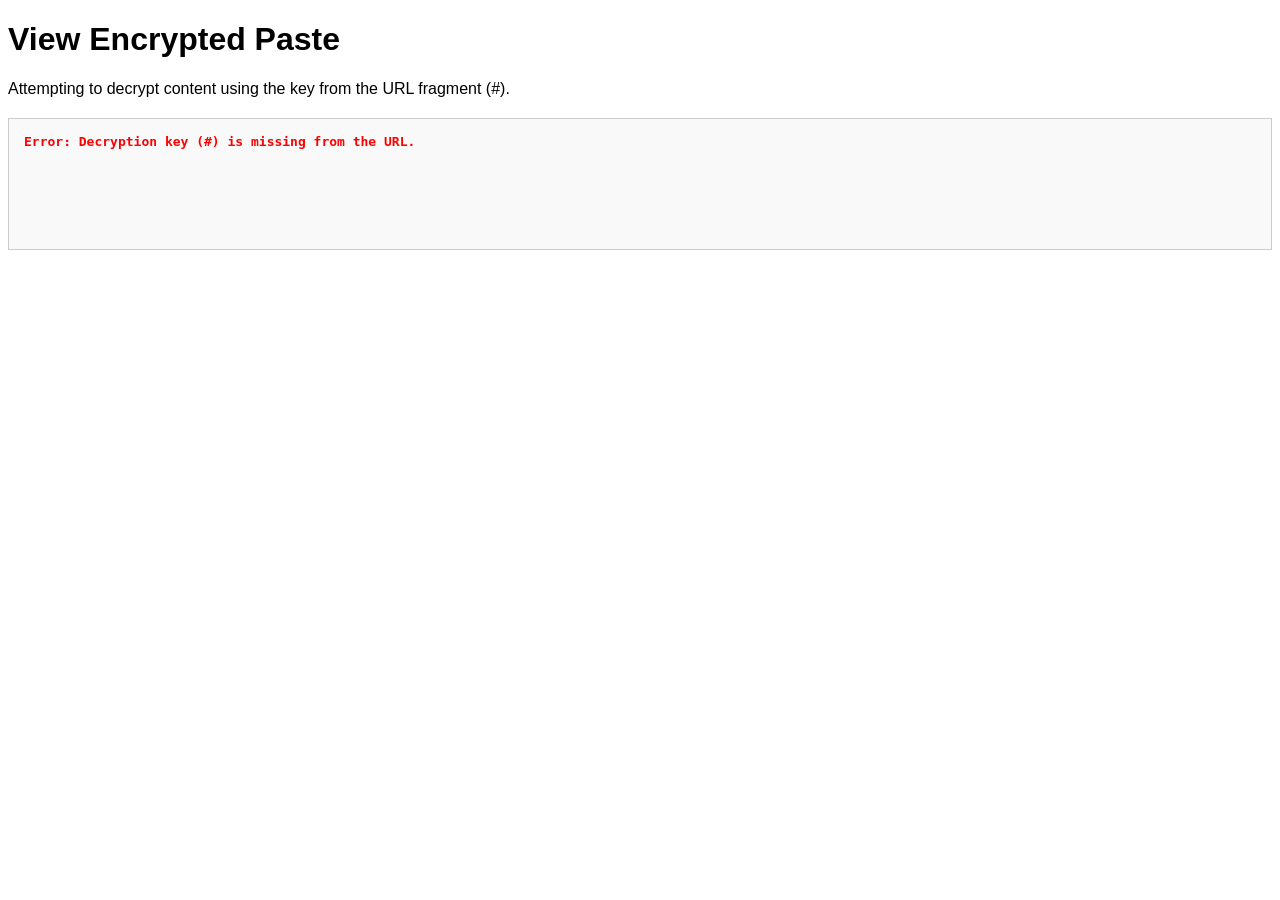
==== web/retrieve.html @ 2ab87ccf "tracking" ====
<!DOCTYPE html>
<html>
    <head>
        <title>View Encrypted Paste</title>
        <style>
            body { font-family: Arial, sans-serif; }
            #pasteContent {
                white-space: pre-wrap;
                word-wrap: break-word;
                border: 1px solid #ccc;
                padding: 15px;
                margin-top: 20px;
                background-color: #f9f9f9;
                min-height: 100px;
            }
            #status { margin-top: 10px; font-style: italic; color: #555; }
            .error { color: red; font-weight: bold; }
        </style>
        <script>
            // --- Crypto Constants ---
            const KEY_BYTE_LENGTH = 32; // Must match creation
            const NONCE_BYTE_LENGTH = 12; // Must match creation

            // --- Helper Functions ---
            // Convert ArrayBuffer to Base64 string
            function arrayBufferToBase64(buffer) {
                let binary = '';
                const bytes = new Uint8Array(buffer);
                for (let i = 0; i < bytes.byteLength; i++) {
                    binary += String.fromCharCode(bytes[i]);
                }
                return window.btoa(binary);
            }

            // Convert Base64 string to ArrayBuffer
            function base64ToArrayBuffer(base64) {
                const binaryString = window.atob(base64);
                const len = binaryString.length;
                const bytes = new Uint8Array(len);
                for (let i = 0; i < len; i++) {
                    bytes[i] = binaryString.charCodeAt(i);
                }
                return bytes.buffer;
            }

            // Derive an AES-GCM key from the fragment key bytes using SHA-256
            async function deriveKey(fragmentKeyBytes) {
                const hashedKey = await window.crypto.subtle.digest('SHA-256', fragmentKeyBytes);
                return await window.crypto.subtle.importKey(
                    "raw",
                    hashedKey,
                    { name: "AES-GCM" },
                    true,
                    ["decrypt"]
                );
            }

            // --- Main Function for Retrieving and Decrypting a Paste ---
            async function getAndDecryptPaste() {
                const contentDiv = document.getElementById('pasteContent');
                const statusDiv = document.getElementById('status');
                contentDiv.textContent = ''; // Clear previous
                statusDiv.textContent = 'Processing URL...';

                try {
                    // 1. Extract paste ID from URL path and decryption key from URL fragment
                    const pathParts = window.location.pathname.split('/');
                    const pasteId = pathParts[pathParts.length - 1];
                    const fragmentKeyB64 = window.location.hash.substring(1); // Remove "#"

                    if (!pasteId) {
                        throw new Error('Could not find Paste ID in the URL path.');
                    }
                    if (!fragmentKeyB64) {
                        throw new Error('Decryption key (#) is missing from the URL.');
                    }

                    statusDiv.textContent = 'Decoding decryption key...';
                    let fragmentKeyBytes;
                    try {
                        fragmentKeyBytes = base64ToArrayBuffer(fragmentKeyB64);
                        if (fragmentKeyBytes.byteLength !== KEY_BYTE_LENGTH) {
                            throw new Error(`Invalid key length: ${fragmentKeyBytes.byteLength}`);
                        }
                    } catch (e) {
                        console.error("Base64 Decode Error:", e);
                        throw new Error('Could not decode the decryption key from the URL fragment. It might be corrupted or incomplete.');
                    }

                    // 2. Derive the AES decryption key
                    statusDiv.textContent = 'Deriving decryption key...';
                    const aesKey = await deriveKey(fragmentKeyBytes);

                    // 3. Fetch encrypted data and nonce from the server
                    statusDiv.textContent = 'Fetching encrypted data from server...';
                    const response = await fetch(`/api/paste/${pasteId}`);
                    if (response.status === 404) {
                        throw new Error('Paste not found. It may have expired or the link is incorrect.');
                    }
                    if (!response.ok) {
                        const errorText = await response.text();
                        throw new Error(`Server error fetching data: ${response.status} - ${errorText}`);
                    }
                    const responseData = await response.json(); // Expects { encrypted_data_b64, nonce_b64 }

                    // 4. Decode encrypted data and nonce
                    statusDiv.textContent = 'Decoding data...';
                    const encryptedDataBytes = base64ToArrayBuffer(responseData.encrypted_data_b64);
                    const nonceBytes = base64ToArrayBuffer(responseData.nonce_b64);
                    if (nonceBytes.byteLength !== NONCE_BYTE_LENGTH) {
                        throw new Error('Received invalid nonce length from server.');
                    }

                    // 5. Decrypt the encrypted data using AES-GCM
                    statusDiv.textContent = 'Decrypting...';
                    let decryptedDataBytes;
                    try {
                        decryptedDataBytes = await window.crypto.subtle.decrypt(
                            { name: "AES-GCM", iv: nonceBytes },
                            aesKey,
                            encryptedDataBytes
                        );
                    } catch (e) {
                        console.error("Decryption Error:", e);
                        throw new Error('Decryption failed. The key in the URL fragment is likely incorrect, or the data has been tampered with.');
                    }

                    // 6. Decode the plaintext and display it
                    const plaintext = new TextDecoder().decode(decryptedDataBytes);
                    contentDiv.textContent = plaintext;
                    statusDiv.textContent = 'Paste decrypted successfully.';
                } catch (error) {
                    console.error('Retrieval/Decryption error:', error);
                    statusDiv.textContent = '';
                    contentDiv.innerHTML = `<span class="error">Error: ${error.message}</span>`;
                }
            }
        </script>
    </head>
    <body onload="getAndDecryptPaste()">
        <h1>View Encrypted Paste</h1>
        <p>Attempting to decrypt content using the key from the URL fragment (#).</p>
        <div id="status">Loading...</div>
        <pre id="pasteContent"></pre>
    </body>
</html>
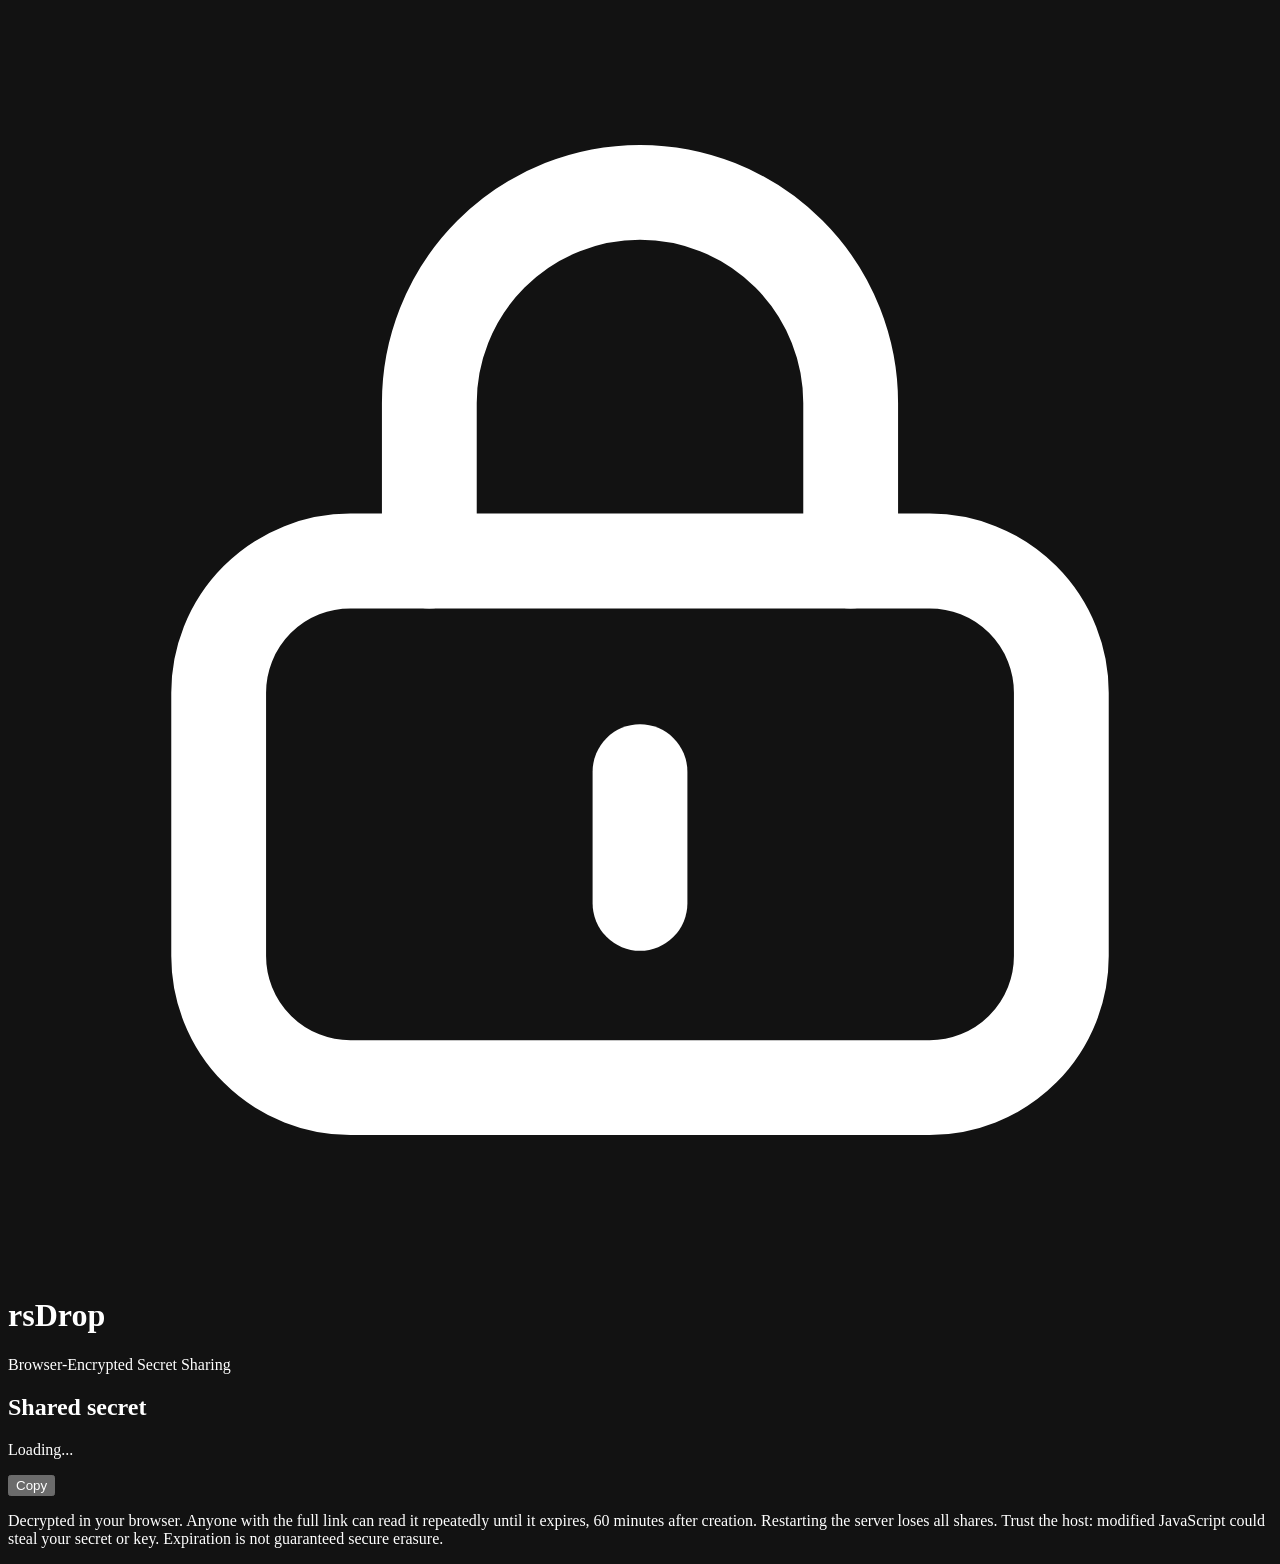
==== commit 63b8c8c4: "2026 update" ====
--- a/web/retrieve.html
+++ b/web/retrieve.html
@@ -1,146 +1,36 @@
 <!DOCTYPE html>
-<html>
+<html lang="en">
     <head>
-        <title>View Encrypted Paste</title>
-        <style>
-            body { font-family: Arial, sans-serif; }
-            #pasteContent {
-                white-space: pre-wrap;
-                word-wrap: break-word;
-                border: 1px solid #ccc;
-                padding: 15px;
-                margin-top: 20px;
-                background-color: #f9f9f9;
-                min-height: 100px;
-            }
-            #status { margin-top: 10px; font-style: italic; color: #555; }
-            .error { color: red; font-weight: bold; }
-        </style>
-        <script>
-            // --- Crypto Constants ---
-            const KEY_BYTE_LENGTH = 32; // Must match creation
-            const NONCE_BYTE_LENGTH = 12; // Must match creation
+        <meta charset="utf-8">
+        <meta name="viewport" content="width=device-width, initial-scale=1">
+        <meta name="color-scheme" content="dark">
+        <meta name="robots" content="noindex">
+        <title>rsDrop</title>
+        <link rel="stylesheet" href="/static/style.css">
+        <script src="/static/retrieve.js" defer></script>
+    </head>
+    <body>
+        <main class="shell">
+            <header class="brand">
+                <svg class="brand-mark" viewBox="0 0 24 24" fill="none" stroke="currentColor" stroke-width="1.8" stroke-linecap="round" stroke-linejoin="round" aria-hidden="true">
+                    <rect x="4" y="10.5" width="16" height="10" rx="2.5"></rect>
+                    <path d="M8 10.5V7.5a4 4 0 0 1 8 0v3"></path>
+                    <path d="M12 14.5v2.5"></path>
+                </svg>
+                <h1>rs<span>Drop</span></h1>
+                <p class="tagline">Browser-Encrypted Secret Sharing</p>
+            </header>
 
-            // --- Helper Functions ---
-            // Convert ArrayBuffer to Base64 string
-            function arrayBufferToBase64(buffer) {
-                let binary = '';
-                const bytes = new Uint8Array(buffer);
-                for (let i = 0; i < bytes.byteLength; i++) {
-                    binary += String.fromCharCode(bytes[i]);
-                }
-                return window.btoa(binary);
-            }
+            <section class="card">
+                <h2 class="card-title">Shared secret</h2>
+                <pre id="pasteContent" class="secret is-hidden"></pre>
+                <div class="row">
+                    <p id="status" class="status" role="status">Loading...</p>
+                    <button id="copyButton" class="button is-hidden" type="button">Copy</button>
+                </div>
+            </section>
 
-            // Convert Base64 string to ArrayBuffer
-            function base64ToArrayBuffer(base64) {
-                const binaryString = window.atob(base64);
-                const len = binaryString.length;
-                const bytes = new Uint8Array(len);
-                for (let i = 0; i < len; i++) {
-                    bytes[i] = binaryString.charCodeAt(i);
-                }
-                return bytes.buffer;
-            }
-
-            // Derive an AES-GCM key from the fragment key bytes using SHA-256
-            async function deriveKey(fragmentKeyBytes) {
-                const hashedKey = await window.crypto.subtle.digest('SHA-256', fragmentKeyBytes);
-                return await window.crypto.subtle.importKey(
-                    "raw",
-                    hashedKey,
-                    { name: "AES-GCM" },
-                    true,
-                    ["decrypt"]
-                );
-            }
-
-            // --- Main Function for Retrieving and Decrypting a Paste ---
-            async function getAndDecryptPaste() {
-                const contentDiv = document.getElementById('pasteContent');
-                const statusDiv = document.getElementById('status');
-                contentDiv.textContent = ''; // Clear previous
-                statusDiv.textContent = 'Processing URL...';
-
-                try {
-                    // 1. Extract paste ID from URL path and decryption key from URL fragment
-                    const pathParts = window.location.pathname.split('/');
-                    const pasteId = pathParts[pathParts.length - 1];
-                    const fragmentKeyB64 = window.location.hash.substring(1); // Remove "#"
-
-                    if (!pasteId) {
-                        throw new Error('Could not find Paste ID in the URL path.');
-                    }
-                    if (!fragmentKeyB64) {
-                        throw new Error('Decryption key (#) is missing from the URL.');
-                    }
-
-                    statusDiv.textContent = 'Decoding decryption key...';
-                    let fragmentKeyBytes;
-                    try {
-                        fragmentKeyBytes = base64ToArrayBuffer(fragmentKeyB64);
-                        if (fragmentKeyBytes.byteLength !== KEY_BYTE_LENGTH) {
-                            throw new Error(`Invalid key length: ${fragmentKeyBytes.byteLength}`);
-                        }
-                    } catch (e) {
-                        console.error("Base64 Decode Error:", e);
-                        throw new Error('Could not decode the decryption key from the URL fragment. It might be corrupted or incomplete.');
-                    }
-
-                    // 2. Derive the AES decryption key
-                    statusDiv.textContent = 'Deriving decryption key...';
-                    const aesKey = await deriveKey(fragmentKeyBytes);
-
-                    // 3. Fetch encrypted data and nonce from the server
-                    statusDiv.textContent = 'Fetching encrypted data from server...';
-                    const response = await fetch(`/api/paste/${pasteId}`);
-                    if (response.status === 404) {
-                        throw new Error('Paste not found. It may have expired or the link is incorrect.');
-                    }
-                    if (!response.ok) {
-                        const errorText = await response.text();
-                        throw new Error(`Server error fetching data: ${response.status} - ${errorText}`);
-                    }
-                    const responseData = await response.json(); // Expects { encrypted_data_b64, nonce_b64 }
-
-                    // 4. Decode encrypted data and nonce
-                    statusDiv.textContent = 'Decoding data...';
-                    const encryptedDataBytes = base64ToArrayBuffer(responseData.encrypted_data_b64);
-                    const nonceBytes = base64ToArrayBuffer(responseData.nonce_b64);
-                    if (nonceBytes.byteLength !== NONCE_BYTE_LENGTH) {
-                        throw new Error('Received invalid nonce length from server.');
-                    }
-
-                    // 5. Decrypt the encrypted data using AES-GCM
-                    statusDiv.textContent = 'Decrypting...';
-                    let decryptedDataBytes;
-                    try {
-                        decryptedDataBytes = await window.crypto.subtle.decrypt(
-                            { name: "AES-GCM", iv: nonceBytes },
-                            aesKey,
-                            encryptedDataBytes
-                        );
-                    } catch (e) {
-                        console.error("Decryption Error:", e);
-                        throw new Error('Decryption failed. The key in the URL fragment is likely incorrect, or the data has been tampered with.');
-                    }
-
-                    // 6. Decode the plaintext and display it
-                    const plaintext = new TextDecoder().decode(decryptedDataBytes);
-                    contentDiv.textContent = plaintext;
-                    statusDiv.textContent = 'Paste decrypted successfully.';
-                } catch (error) {
-                    console.error('Retrieval/Decryption error:', error);
-                    statusDiv.textContent = '';
-                    contentDiv.innerHTML = `<span class="error">Error: ${error.message}</span>`;
-                }
-            }
-        </script>
-    </head>
-    <body onload="getAndDecryptPaste()">
-        <h1>View Encrypted Paste</h1>
-        <p>Attempting to decrypt content using the key from the URL fragment (#).</p>
-        <div id="status">Loading...</div>
-        <pre id="pasteContent"></pre>
+            <p class="footnote">Decrypted in your browser. Anyone with the full link can read it repeatedly until it expires, 60 minutes after creation. Restarting the server loses all shares. Trust the host: modified JavaScript could steal your secret or key. Expiration is not guaranteed secure erasure.</p>
+        </main>
     </body>
 </html>
